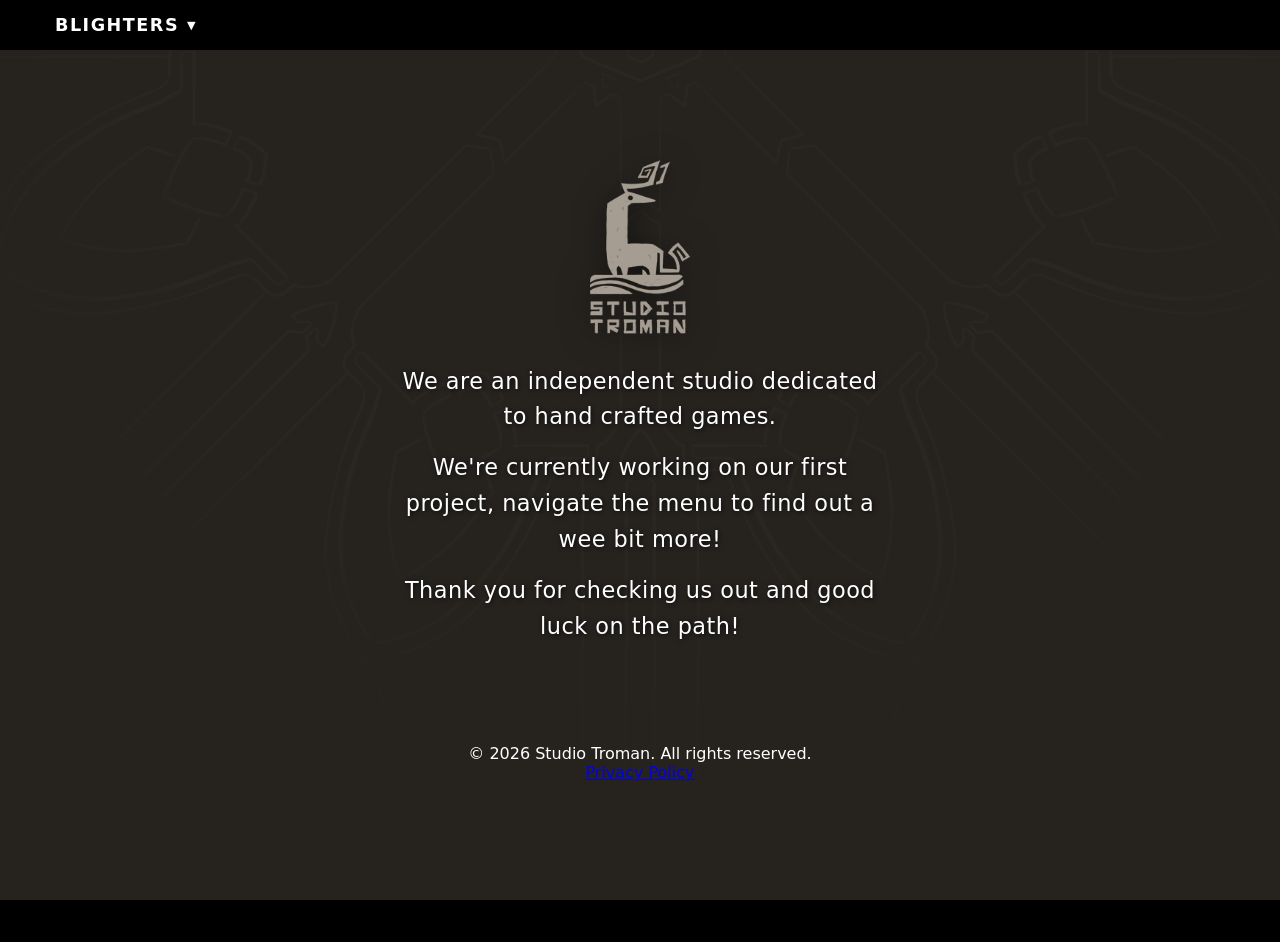
==== index.html @ d2a7fe1c "Refactor navigation structure in index.html" ====
<!DOCTYPE html>
<html lang="en">
<head>
  <meta charset="UTF-8">
  <meta name="viewport" content="width=device-width, initial-scale=1.0">
  <title>Studio Troman - Home</title>
  
  <link rel="stylesheet" href="style.css">
  <style>
    .site-footer {
      display: block !important;
      margin-top: 100px !important;
      padding-bottom: 40px !important; 
    }
  </style>
</head>
<body id="home-body">

  <div class="page-transition-curtain"></div>

<nav class="top-navbar">
  <button class="menu-toggle" aria-label="Toggle Mobile Menu">
    <span class="bar"></span>
    <span class="bar"></span>
    <span class="bar"></span>
  </button>

  <div class="dropdown">
    <a href="blighters.html" class="transition-link dropdown-trigger">Blighters</a>
    <ul class="dropdown-menu">
      <li><a href="index.html" class="transition-link">Home</a></li>
    </ul>
  </div>
</nav>


  <div class="fullscreen-bg">
    <img src="studio_bg.png" alt="Studio Troman Static Background" class="static-bg-image">
    
    <video class="desktop-video" autoplay loop muted playsinline>
      <source src="studio_backer.webm" type="video/webm">
    </video>
    <video class="mobile-video" autoplay loop muted playsinline>
      <source src="mobile_backer_clean.webm" type="video/webm">
    </video>
  </div>

  <div class="content-overlay">
    <img src="studio_logo.png" alt="Studio Troman Logo" class="company-logo">
    <p class="blurb">We are an independent studio dedicated to hand crafted games.</p>
    <p class="blurb">We're currently working on our first project, navigate the menu to find out a wee bit more!</p>
    <p class="blurb">Thank you for checking us out and good luck on the path!</p>

    <footer class="site-footer">
      <p>&copy; 2026 Studio Troman. All rights reserved.</p>
      <a href="privacy.html" class="footer-link">Privacy Policy</a>
    </footer>
  </div>

  <script src="script.js"></script>
</body>
</html>
---- style.css ----
* { 
  box-sizing: border-box; 
  margin: 0; 
  padding: 0; 
}

body, html { 
  width: 100%; 
  height: 100%; 
  min-height: 100vh; 
  font-family: 'Segoe UI', system-ui, sans-serif; 
  background-color: #000; 
  color: #fff; 
  overflow-x: hidden; 
}

#home-body .fullscreen-bg {
  position: fixed; 
  top: 0;
  left: 0;
  width: 100vw;
  height: 100vh;
  overflow: hidden;
  z-index: 1;
  background-color: #000;
}

#home-body .static-bg-image {
  position: absolute;
  top: 50%;
  left: 50%;
  width: 100vw;
  height: 100vh;
  transform: translate(-50%, -50%) !important;
  object-fit: cover;
  z-index: 2;
  display: block !important;
}

#home-body .desktop-video,
#home-body .mobile-video {
  display: none !important; 
}

.fullscreen-bg {
  position: fixed; 
  top: 0;
  left: 0;
  width: 100vw;
  height: 100vh;
  overflow: hidden;
  z-index: 1;
  background-color: #000;
}

.static-bg-image,
.desktop-video,
.mobile-video {
  position: absolute;
  top: 50%;
  left: 50%;
  width: 100vw;
  height: 100vh;
  transform: translate(-50%, -50%) !important;
  object-fit: cover;
  filter: none !important;
}

.static-bg-image {
  z-index: 1;
}

.desktop-video {
  display: block !important;
  z-index: 2;
}

.mobile-video {
  display: none !important;
  z-index: 2;
}

@media (max-width: 768px) {
  .desktop-video {
    display: none !important;
  }
  .mobile-video {
    display: block !important;
  }
}



.page-transition-curtain {
  position: fixed; top: 0; left: 0; width: 100vw; height: 100vh;
  background-color: #0d0d0d; z-index: 9999; pointer-events: none;
  opacity: 1; transition: opacity 0.4s ease-out;
}

body.loaded .page-transition-curtain { opacity: 0; }
body.exiting .page-transition-curtain { opacity: 1; transition: opacity 0.25s ease-in; }


.top-navbar {
  position: fixed; 
  top: 0; 
  left: 0; 
  width: 100%; 
  padding: 5px 40px; 
  height: auto;     
  display: flex; 
  justify-content: flex-start; 
  align-items: center;
  background: #000000; 
  opacity: 0;
  z-index: 100;
}

body.loaded .top-navbar { 
  opacity: 1; 
  transition: opacity 0.8s ease; 
}

.menu-toggle {
  display: none;
  flex-direction: column;
  justify-content: space-between;
  width: 26px;
  height: 18px;
  background: transparent;
  border: none;
  cursor: pointer;
  padding: 0;
  z-index: 20;
}

.menu-toggle .bar {
  height: 2px;
  width: 100%;
  background-color: #fff;
  border-radius: 2px;
  transition: all 0.4s cubic-bezier(0.16, 1, 0.3, 1);
}

.menu-toggle.active .bar:nth-child(1) { transform: translateY(8px) rotate(45deg); }
.menu-toggle.active .bar:nth-child(2) { opacity: 0; }
.menu-toggle.active .bar:nth-child(3) { transform: translateY(-8px) rotate(-45deg); }

.dropdown { 
  position: relative; 
  display: inline-block; 
}

.dropdown-trigger { 
  color: #fff; 
  font-size: 1.1rem; 
  font-weight: 600; 
  text-transform: uppercase; 
  letter-spacing: 1.5px; 
  background: transparent; 
  border: none; 
  cursor: pointer; 
  padding: 10px 15px; 
  display: flex; 
  align-items: center; 
  gap: 8px; 
  text-shadow: 1px 1px 4px rgba(0,0,0,0.8); 
  text-decoration: none;
  transition: color 0.3s ease;
}

.dropdown-trigger::after { 
  content: '▼'; 
  font-size: 0.7rem; 
  transition: transform 0.4s cubic-bezier(0.16, 1, 0.3, 1);
}

.dropdown-menu {
  position: absolute; 
  top: 100%; 
  left: 0; 
  background-color: #000000;
  border: 1px solid rgba(255, 255, 255, 0.15); 
  border-radius: 6px; 
  min-width: 200px;
  box-shadow: 0 8px 24px rgba(0, 0, 0, 0.5); 
  opacity: 0; 
  visibility: hidden;
  transform: translateY(15px);
  transition: opacity 0.35s ease, transform 0.35s cubic-bezier(0.16, 1, 0.3, 1), visibility 0.35s; 
  list-style: none;
}

.dropdown-menu a { 
  color: rgba(255, 255, 255, 0.7); 
  padding: 12px 20px; 
  text-decoration: none; 
  display: block; 
  font-size: 0.95rem; 
  letter-spacing: 0.5px; 
  transition: all 0.25s ease;
  text-align: left; 
}

.nested-dropdown { 
  position: relative; 
}

.nested-dropdown > a::after { 
  content: ' ▶'; 
  font-size: 0.6rem; 
  float: right; 
  margin-top: 4px; 
}

.sub-menu {
  position: absolute; 
  top: 0; 
  left: 100%; 
  background-color: #000000;
  border: 1px solid rgba(255, 255, 255, 0.15); 
  border-radius: 6px; 
  min-width: 180px;
  opacity: 0; 
  visibility: hidden; 
  transform: translateX(15px);
  transition: opacity 0.25s ease, transform 0.25s cubic-bezier(0.16, 1, 0.3, 1), visibility 0.25s; 
  list-style: none;
}

@media (min-width: 769px) {
  .dropdown:hover .dropdown-menu { opacity: 1; visibility: visible; transform: translateY(0); }
  .dropdown:hover .dropdown-trigger { color: #ddd; }
  .dropdown:hover .dropdown-trigger::after { transform: rotate(180deg); }
  .nested-dropdown:hover .sub-menu { opacity: 1; visibility: visible; transform: translateX(0); }
  
  .dropdown-menu a:hover { 
    background-color: rgba(255, 255, 255, 0.08); 
    color: #fff; 
    padding-left: 24px; 
  }
  .sub-menu a:hover { 
    background-color: rgba(255, 255, 255, 0.12); 
  }
}

@media (max-width: 768px) {
  .top-navbar {
    padding: 5px 20px;
  }

  .dropdown-trigger {
    font-size: 0.95rem;
    letter-spacing: 1px;
    padding: 10px 10px;
    gap: 6px;
  }

  .dropdown-menu a {
    font-size: 0.85rem;
    padding: 10px 16px;
  }
}



.content-overlay {
  position: relative;
  display: flex !important;
  flex-direction: column;
  justify-content: flex-start;
  align-items: center;
  text-align: center;
  width: 100%;
  padding: 40px 20px 120px 20px; 
  z-index: 2;
}



@keyframes fadeIntro {
  0% { opacity: 0; transform: translateY(20px); }
  100% { opacity: 1; transform: translateY(0); }
}


.company-logo {
  display: block;
  width: 100px;      
  max-width: 100%;   
  height: auto; 
  

  margin-top: 40px; 
  margin-bottom: 30px; 
  
  filter: drop-shadow(0 4px 15px rgba(0,0,0,0.5));
  opacity: 0;
}


body.loaded .company-logo {
  animation: fadeIntro 0.6s cubic-bezier(0.25, 1, 0.3, 1) forwards;
  animation-delay: 0.20s;
}



p.blurb {
  font-size: 1.4rem;
  font-weight: 300;
  max-width: 500px;
  text-shadow: 1px 1px 5px rgba(0,0,0,0.8);
  line-height: 1.6;
  letter-spacing: 0.5px;
  opacity: 0;
}

body.loaded p.blurb {
  animation: fadeIntro 0.7s cubic-bezier(0.16, 1, 0.3, 1) forwards;
  animation-delay: 0.3s;
}



@media (max-width: 768px) {
  .top-navbar { padding: 0 20px; height: 60px; justify-content: flex-end; }
  .menu-toggle { display: flex; }
  .company-logo { max-width: 130px; } 
  p.blurb { font-size: 1.1rem; }
  .dropdown { position: static; width: auto; }
  .dropdown-trigger { display: none; }

  .dropdown-menu {
    position: fixed; top: 0; left: 0; width: 100vw; height: 100vh;
    background-color: rgba(10, 10, 10, 0.98); border: none; border-radius: 0;
    padding: 100px 30px 40px 30px; display: flex; flex-direction: column; gap: 15px;
    overflow-y: auto; opacity: 0; visibility: hidden; transform: translateY(-20px);
    transition: all 0.35s cubic-bezier(0.16, 1, 0.3, 1); z-index: 15;
  }
  
  .dropdown-menu.mobile-open { opacity: 1; visibility: visible; transform: translateY(0); }
  .dropdown-menu a { font-size: 1.5rem; font-weight: 600; text-transform: uppercase; letter-spacing: 1px; padding: 10px 0; border-bottom: 1px solid rgba(255,255,255,0.05); }

  .nested-dropdown > a { display: flex; justify-content: space-between; align-items: center; }
  .nested-dropdown > a::after { content: '▼'; font-size: 0.8rem; float: none; margin-top: 0; transition: transform 0.2s ease; }
  .nested-dropdown.submenu-open > a::after { transform: rotate(180deg); }

  .sub-menu {
    position: relative; left: 0; top: 0; width: 100%; min-width: 100%;
    background: rgba(255, 255, 255, 0.03); border: none; border-radius: 4px;
    margin-top: 5px; max-height: 0; overflow: hidden; opacity: 0; visibility: hidden;
    transform: none; display: block; transition: all 0.3s cubic-bezier(0.16, 1, 0.3, 1);
  }
  .nested-dropdown.submenu-open .sub-menu { max-height: 200px; opacity: 1; visibility: visible; padding: 5px 0; }
  .sub-menu a { font-size: 1.1rem; font-weight: 400; padding: 10px 20px; text-transform: none; border: none; }
}


.logo-container { margin-bottom: 20px; display: flex; justify-content: center; align-items: center; opacity: 0; }
body.loaded .logo-container { animation: fadeIntro 0.6s cubic-bezier(0.16, 1, 0.3, 1) forwards; animation-delay: 0.1s; }


.logo-video { 
  width: 700px; 
  height: auto; 
  display: block; 
  background: transparent; 
}

.image-stack { display: flex; flex-direction: column; align-items: center; gap: 20px; margin-bottom: 25px; }
.stacked-png-1 { max-width: 320px; height: auto; display: block; opacity: 0; }
body.loaded .stacked-png-1 { animation: fadeIntro 0.6s cubic-bezier(0.16, 1, 0.3, 1) forwards; animation-delay: 0.25s; }

@media (max-width: 768px) {
  .logo-video { 
    width: 450px; 
    max-width: 100%; 
  }
  .stacked-png-1 { max-width: 220px; }
}



.wishlist-link { 
  display: inline-block; 
  cursor: pointer; 
  text-decoration: none; 
  opacity: 0; 
  transition: transform 0.3s cubic-bezier(0.16, 1, 0.3, 1), filter 0.3s cubic-bezier(0.16, 1, 0.3, 1); 
}


body.loaded .wishlist-link { 
  animation: fadeIntro 0.6s cubic-bezier(0.16, 1, 0.3, 1) forwards; 
  animation-delay: 0.4s; 
}


.wishlist-link:hover { 
  transform: translateY(-4px);
  filter: drop-shadow(0 8px 20px rgba(255, 255, 255, 0.25)) drop-shadow(0 4px 10px rgba(0, 0, 0, 0.8)); 
}


.wishlist-link:active {
  transform: translateY(-1px); 
  filter: drop-shadow(0 2px 5px rgba(255, 255, 255, 0.15)) drop-shadow(0 2px 4px rgba(0, 0, 0, 0.9));
}


.content-overlay {
  position: relative;
  display: flex !important;
  flex-direction: column;
  justify-content: flex-start;
  align-items: center;
  text-align: center;
  width: 100%;
  min-height: 100vh;
  padding: 120px 20px 120px 20px; 
  z-index: 10;
}




h1 { 
  font-size: 3.5rem; 
  font-weight: 700; 
  margin-bottom: 20px; 
  text-transform: uppercase; 
  letter-spacing: 2px; 
  text-shadow: 2px 2px 10px rgba(0,0,0,0.8); 
  opacity: 0; 
}

body.loaded h1 { 
  animation: fadeIntro 0.6s cubic-bezier(0.16, 1, 0.3, 1) forwards; 
  animation-delay: 0.15s; 
}

p.content-text { 
  font-size: 1.3rem; 
  font-weight: 300; 
  max-width: 650px; 
  text-shadow: 1px 1px 5px rgba(0,0,0,0.8); 
  line-height: 1.6; 
  opacity: 0; 
}

body.loaded p.content-text { 
  animation: fadeIntro 0.6s cubic-bezier(0.16, 1, 0.3, 1) forwards; 
  animation-delay: 0.35s; 
}


.image-gallery {
  display: flex;
  justify-content: center;
  gap: 20px;
  margin-top: 25px;
  flex-wrap: wrap; 
}

.gallery-img {
  width: 100%;
  max-width: 300px; 
  height: auto;
  border-radius: 0px; 
  box-shadow: 0 4px 15px rgba(0, 0, 0, 0.5); 
  object-fit: cover;
}


.image-gallery-vertical {
  display: flex;
  flex-direction: column;
  align-items: center;
  width: 100%;
  margin-top: 50px;
  gap: 40px; 
  padding: 20px 40px 80px 120px; 
}

.gallery-link {
  display: block;
  width: 100%;
  
  max-width: 2560px; 
  overflow: hidden;
  text-decoration: none;
  cursor: pointer;
  border-radius: 0px; 
  box-shadow: 0 20px 50px rgba(0, 0, 0, 0.65); 
  border: 0px solid rgba(255, 255, 255, 0.05);
}

.gallery-img-vertical {
  width: 100%;
  height: auto;
  display: block;
  object-fit: contain; 
  opacity: 0;
  transform: translateY(30px);
  
 
  transition: transform 0.8s cubic-bezier(0.16, 1, 0.3, 1), 
              opacity 0.8s cubic-bezier(0.16, 1, 0.3, 1),
              filter 0.4s ease;
  filter: brightness(0.85);
}


body.loaded .gallery-img-vertical {
  opacity: 1;
  transform: translateY(0);
}


body.loaded .gallery-link:nth-child(1) .gallery-img-vertical { transition-delay: 0.35s; }
body.loaded .gallery-link:nth-child(2) .gallery-img-vertical { transition-delay: 0.5s; }
body.loaded .gallery-link:nth-child(3) .gallery-img-vertical { transition-delay: 0.65s; }


@media (min-width: 769px) {
  .gallery-link:hover .gallery-img-vertical {
    filter: brightness(1.15);
    transform: scale(1.02);
  }
}


@media (max-width: 768px) {
  .image-gallery-vertical {
    margin-top: 30px;
    padding: 10px 10px 10px 10px;
    gap: 25px;
  }
  .gallery-link {
    max-width: 100%;
  }
  .gallery-img-vertical {
    filter: brightness(0.95);
  }
}


.lightbox-overlay {
  position: fixed;
  top: 0;
  left: 0;
  width: 100vw;
  height: 100vh;
  background-color: rgba(0, 0, 0, 0.95);
  z-index: 10000;
  display: flex;
  justify-content: center;
  align-items: center;
  opacity: 0;
  visibility: hidden;
  transition: opacity 0.4s cubic-bezier(0.16, 1, 0.3, 1), visibility 0.4s;
}

.lightbox-overlay.active {
  opacity: 1;
  visibility: visible;
}

.lightbox-content {
  max-width: 95vw; 
  max-height: 90vh;
  object-fit: contain;
  border-radius: 4px;
  box-shadow: 0 25px 60px rgba(0, 0, 0, 0.9);
  border: 1px solid rgba(255, 255, 255, 0.1);
  transform: scale(0.95);
  transition: transform 0.4s cubic-bezier(0.16, 1, 0.3, 1);
}

.lightbox-overlay.active .lightbox-content {
  transform: scale(1);
}

.lightbox-close { 
  position: fixed;
  top: 120px; 
  right: 120px; 
  color: rgba(255, 255, 255, 0.6); 
  font-size: 80px; 
  font-weight: 200; 
  cursor: pointer; 
  transition: color 0.2s ease, transform 0.2s ease; 
  user-select: none; 
}


.lightbox-close:hover {
  color: #fff;
  transform: scale(1.2);
}

.static-bg-image {
  position: absolute;
  top: 50%;
  left: 50%;
  width: 100vw;
  height: 100vh;
  transform: translate(-50%, -50%);
  object-fit: cover;
  z-index: 1; 
  filter: brightness(0.4);
}


.fullscreen-bg .desktop-video,
.fullscreen-bg .mobile-video {
  z-index: 2;
}

.content-overlay p.blurb + p.blurb {
  margin-top: 15px; 
}


.forms-wrapper {
  width: 100%;
  max-width: 480px; 
  margin-top: 30px;
  background-color: rgba(0, 0, 0, 0.4); 
  border-radius: 8px;
  overflow: hidden;
  border: 1px solid rgba(255, 255, 255, 0.1);
  box-shadow: 0 15px 35px rgba(0, 0, 0, 0.5);
  
  opacity: 0;
  transform: translateY(15px);
}


body.loaded .forms-wrapper {
  animation: fadeIntro 0.8s cubic-bezier(0.16, 1, 0.3, 1) forwards;
  animation-delay: 0.45s;
}


.bg-overlay-fade {
  position: fixed;
  top: 0;
  left: 0;
  width: 100%;
  height: 100%;
  background-color: rgba(0, 0, 0, 0.75); 
  opacity: 0; 
  transition: opacity 0.1s linear; 
  pointer-events: none; 
  z-index: 5;
}



#blighters-body .fullscreen-bg { 
  position: relative !important;
  width: 100vw; 
  height: 56.25vw; 
  min-height: 40vh;
  max-height: 70vh; 
  overflow: hidden; 
  z-index: 1; 
  background-color: #000;
  display: block !important;
}


#blighters-body .fullscreen-bg .desktop-video {
  display: block !important; 
  position: absolute;
  top: 0;
  left: 0;
  width: 100% !important;
  height: 100% !important;
  object-fit: cover !important; 
  object-position: center !important;
  transform: none !important; 
}


#blighters-body .fullscreen-bg .mobile-video {
  display: none !important; 
}


@media (max-width: 768px) {
  h1 { font-size: 2.2rem; }
  p.content-text { font-size: 1.1rem; }
  .stacked-png-1, .stacked-png-2 { max-width: 220px; } 


  #blighters-body .fullscreen-bg {
    position: relative !important; 
    height: 56.25vw !important; 
    max-height: none !important;
    width: 100vw !important;
  }


  #blighters-body .fullscreen-bg .desktop-video { 
    display: none !important; 
  }
  

  #blighters-body .fullscreen-bg .mobile-video { 
    display: block !important; 
    position: absolute !important; 
    top: 0 !important;
    left: 0 !important;
    width: 100% !important;
    height: 100% !important; 
    object-fit: contain !important; 
    object-position: center !important;
    transform: none !important; 
    filter: none !important;
  }
}

#blighters-body .content-overlay {
  padding-top: 30px !important; 
}

#blighters-body .content-overlay p.blurb:first-of-type {
  margin-top: 20 !important;
}



@media (min-width: 769px) {
  #blighters-body .forms-wrapper {
    max-width: 850px !important;
    width: 100%;
  }
}

@media (max-width: 768px) {
  #blighters-body .content-overlay {
    padding-top: 10px !important;    
    padding-left: 15px !important; 
    padding-right: 15px !important;
    padding-bottom: 15px !important;
  }
}


html {
  scrollbar-color: rgba(255, 255, 255, 0.3) #000000; 
  scrollbar-width: thin; 
}


::-webkit-scrollbar {
  width: 10px;              
  height: 10px;              
}


::-webkit-scrollbar-track {
  background: #000000;       
}


::-webkit-scrollbar-thumb {
  background: rgba(255, 255, 255, 0.25);
  border-radius: 5px;                  
  border: 2px solid #000000;           
  transition: background 0.2s ease;
}


::-webkit-scrollbar-thumb:hover {
  background: rgba(255, 255, 255, 0.45);
}
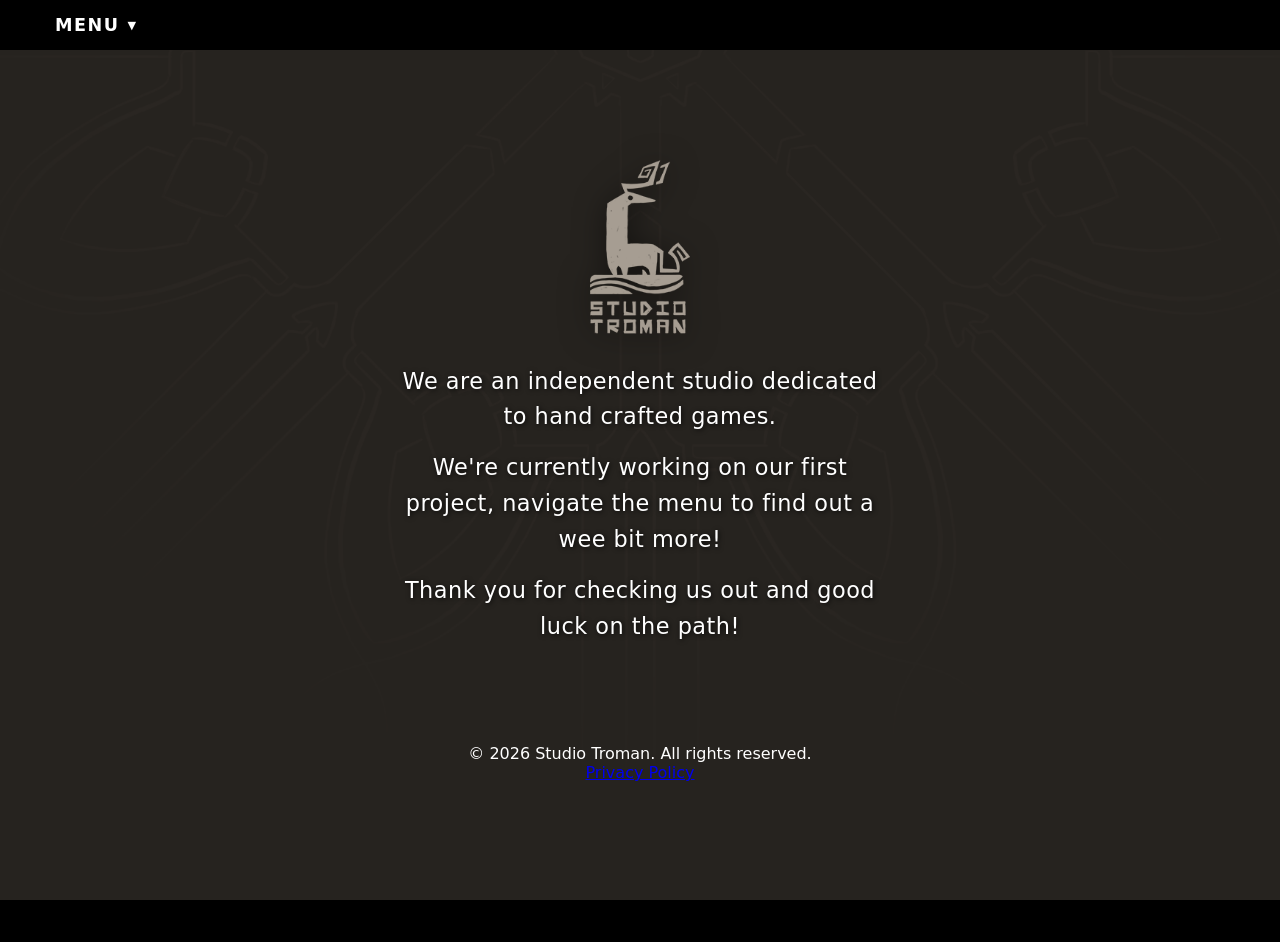
==== commit 0f6b4c9c: "Fix dropdown menu links in index.html" ====
--- a/index.html
+++ b/index.html
@@ -26,9 +26,10 @@
   </button>
 
   <div class="dropdown">
-    <a href="blighters.html" class="transition-link dropdown-trigger">Blighters</a>
+    <a href="index.html" class="transition-link dropdown-trigger">Menu</a>
     <ul class="dropdown-menu">
       <li><a href="index.html" class="transition-link">Home</a></li>
+      <li><a href="blighters.html" class="transition-link">Blighters</a></li>
     </ul>
   </div>
 </nav>
--- a/style.css
+++ b/style.css
@@ -138,7 +138,7 @@
   height: 2px;
   width: 100%;
   background-color: #fff;
-  border-radius: 2px;
+  border-radius: 0px;
   transition: all 0.4s cubic-bezier(0.16, 1, 0.3, 1);
 }
 
@@ -180,7 +180,7 @@
   top: 100%; 
   left: 0; 
   background-color: #000000;
-  border: 1px solid rgba(255, 255, 255, 0.15); 
+  border: 0px solid rgba(255, 255, 255, 0.15); 
   border-radius: 6px; 
   min-width: 200px;
   box-shadow: 0 8px 24px rgba(0, 0, 0, 0.5); 
@@ -202,46 +202,16 @@
   text-align: left; 
 }
 
-.nested-dropdown { 
-  position: relative; 
-}
-
-.nested-dropdown > a::after { 
-  content: ' ▶'; 
-  font-size: 0.6rem; 
-  float: right; 
-  margin-top: 4px; 
-}
-
-.sub-menu {
-  position: absolute; 
-  top: 0; 
-  left: 100%; 
-  background-color: #000000;
-  border: 1px solid rgba(255, 255, 255, 0.15); 
-  border-radius: 6px; 
-  min-width: 180px;
-  opacity: 0; 
-  visibility: hidden; 
-  transform: translateX(15px);
-  transition: opacity 0.25s ease, transform 0.25s cubic-bezier(0.16, 1, 0.3, 1), visibility 0.25s; 
-  list-style: none;
-}
-
 @media (min-width: 769px) {
   .dropdown:hover .dropdown-menu { opacity: 1; visibility: visible; transform: translateY(0); }
   .dropdown:hover .dropdown-trigger { color: #ddd; }
   .dropdown:hover .dropdown-trigger::after { transform: rotate(180deg); }
-  .nested-dropdown:hover .sub-menu { opacity: 1; visibility: visible; transform: translateX(0); }
   
   .dropdown-menu a:hover { 
     background-color: rgba(255, 255, 255, 0.08); 
     color: #fff; 
     padding-left: 24px; 
   }
-  .sub-menu a:hover { 
-    background-color: rgba(255, 255, 255, 0.12); 
-  }
 }
 
 @media (max-width: 768px) {
@@ -261,6 +231,7 @@
     padding: 10px 16px;
   }
 }
+
 
 
 
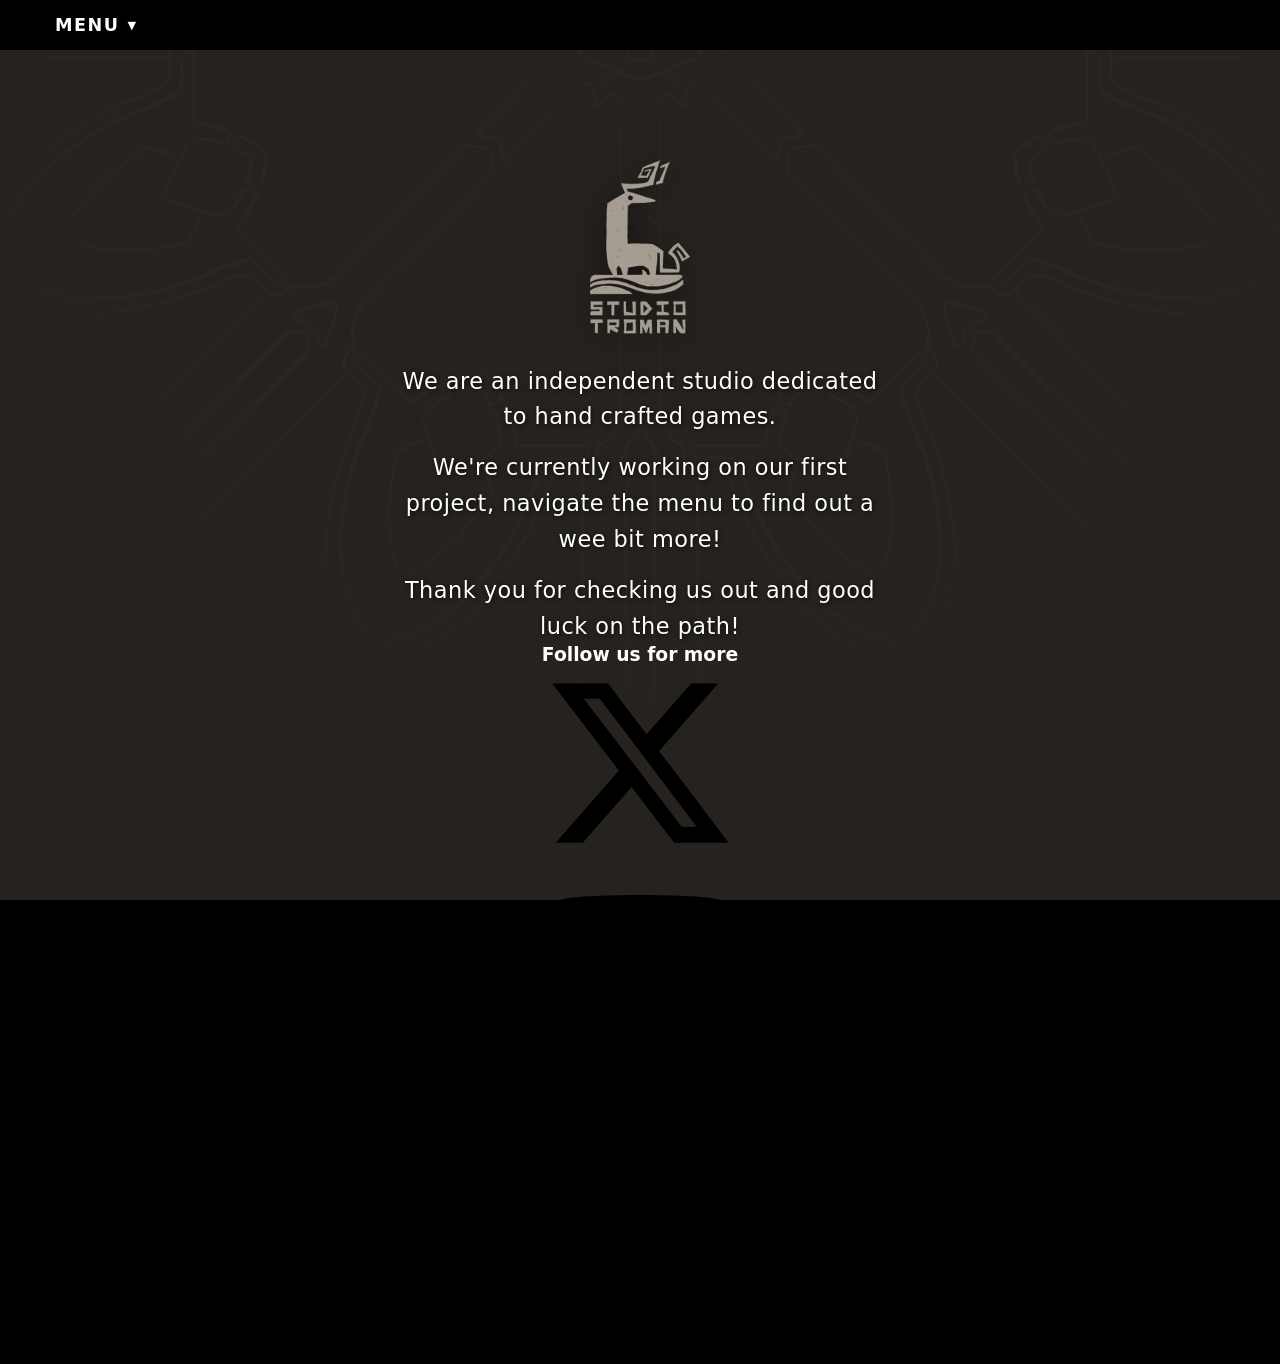
==== commit c7b95c9b: "Add social media section to index.html Added social media links for Twitter and YouTube." ====
--- a/index.html
+++ b/index.html
@@ -52,6 +52,19 @@
     <p class="blurb">We're currently working on our first project, navigate the menu to find out a wee bit more!</p>
     <p class="blurb">Thank you for checking us out and good luck on the path!</p>
 
+    <div class="socials-container">
+      <h3 class="socials-title">Follow us for more</h3>
+      <div class="socials-grid">
+        <a href="https://x.com" target="_blank" rel="noopener" class="social-btn twitter-x" aria-label="Follow us on X / Twitter">
+          <svg viewBox="0 0 24 24"><path d="M18.244 2.25h3.308l-7.227 8.26 8.502 11.24H16.17l-5.214-6.817L4.99 21.75H1.68l7.73-8.835L1.254 2.25H8.08l4.713 6.231zm-1.161 17.52h1.833L7.084 4.126H5.117z"/></svg>
+        </a>
+        <a href="https://youtube.com" target="_blank" rel="noopener" class="social-btn youtube" aria-label="Subscribe on YouTube">
+          <svg viewBox="0 0 24 24"><path d="M23.498 6.186a3.016 3.016 0 0 0-2.122-2.136C19.505 3.545 12 3.545 12 3.545s-7.505 0-9.377.505A3.017 3.017 0 0 0 .502 6.186C0 8.07 0 12 0 12s0 3.93.502 5.814a3.016 3.016 0 0 0 2.122 2.136c1.871.505 9.376.505 9.376.505s7.505 0 9.377-.505a3.015 3.015 0 0 0 2.122-2.136C24 15.93 24 12 24 12s0-3.93-.502-5.814zM9.545 15.568V8.432L15.818 12l-6.273 3.568z"/></svg>
+        </a>
+      </div>
+    </div>
+
+
     <footer class="site-footer">
       <p>&copy; 2026 Studio Troman. All rights reserved.</p>
       <a href="privacy.html" class="footer-link">Privacy Policy</a>
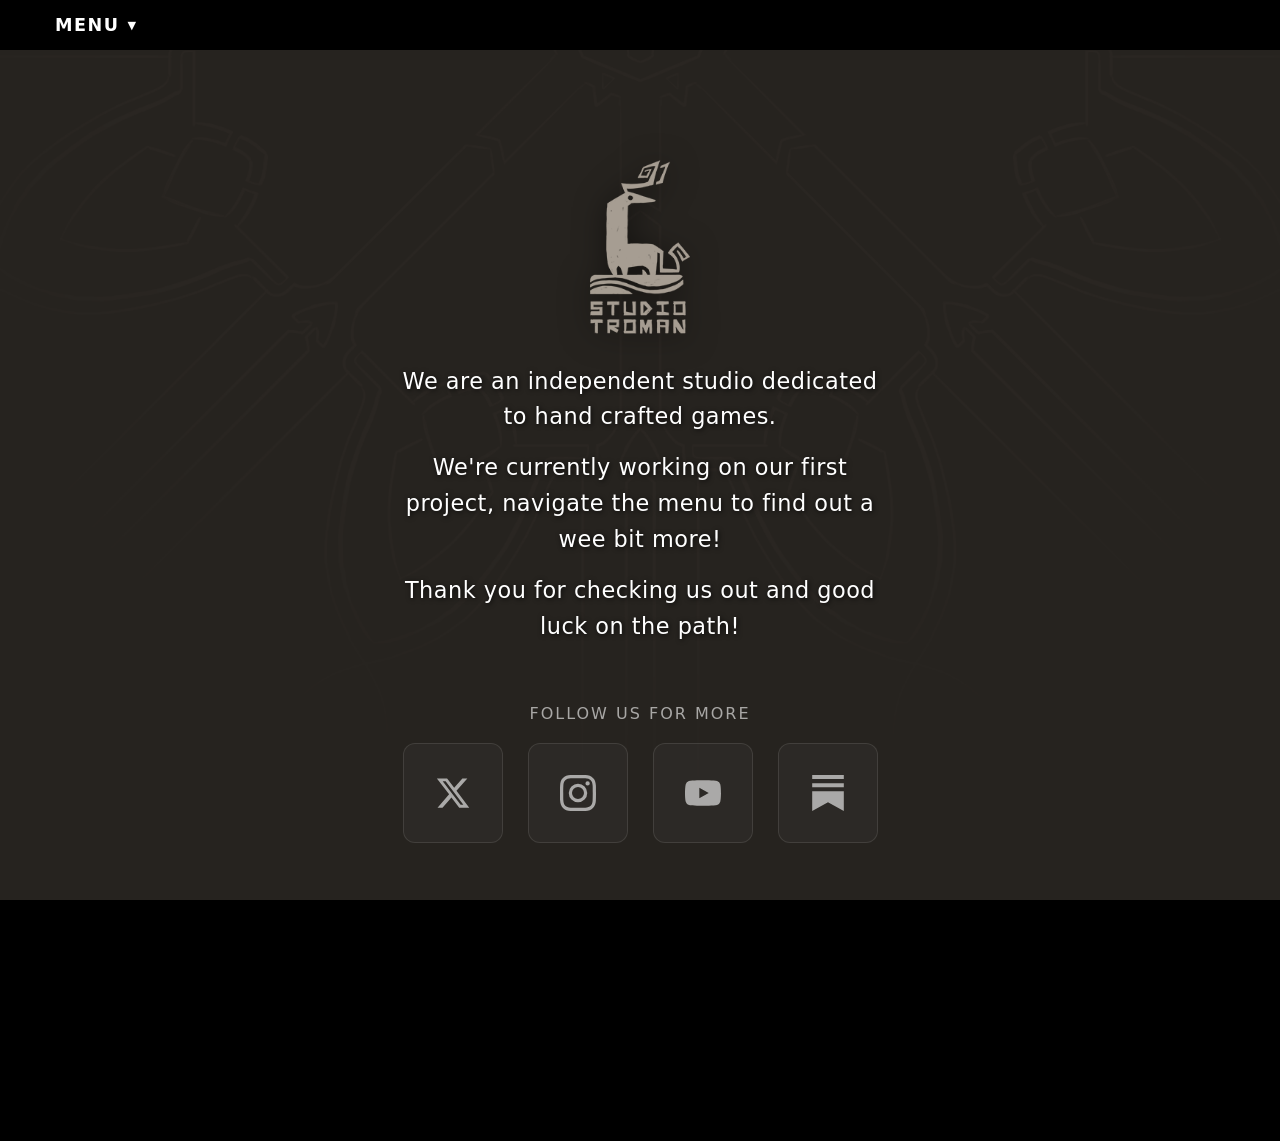
==== commit 8a23a246: "Update social media links in index.html" ====
--- a/index.html
+++ b/index.html
@@ -55,14 +55,21 @@
     <div class="socials-container">
       <h3 class="socials-title">Follow us for more</h3>
       <div class="socials-grid">
-        <a href="https://x.com" target="_blank" rel="noopener" class="social-btn twitter-x" aria-label="Follow us on X / Twitter">
+        <a href="https://x.com" target="_blank" rel="noopener" class="social-btn" aria-label="Follow us on X / Twitter">
           <svg viewBox="0 0 24 24"><path d="M18.244 2.25h3.308l-7.227 8.26 8.502 11.24H16.17l-5.214-6.817L4.99 21.75H1.68l7.73-8.835L1.254 2.25H8.08l4.713 6.231zm-1.161 17.52h1.833L7.084 4.126H5.117z"/></svg>
         </a>
-        <a href="https://youtube.com" target="_blank" rel="noopener" class="social-btn youtube" aria-label="Subscribe on YouTube">
+        <a href="https://instagram.com" target="_blank" rel="noopener" class="social-btn" aria-label="Follow us on Instagram">
+          <svg viewBox="0 0 24 24"><path d="M12 2.163c3.204 0 3.584.012 4.85.07 3.252.148 4.771 1.691 4.919 4.919.058 1.265.069 1.645.069 4.849 0 3.205-.012 3.584-.069 4.849-.149 3.225-1.664 4.771-4.919 4.919-1.266.058-1.644.07-4.85.07-3.204 0-3.584-.012-4.849-.07-3.26-.149-4.771-1.699-4.919-4.92-.058-1.265-.07-1.644-.07-4.849 0-3.204.013-3.583.07-4.849.149-3.227 1.664-4.771 4.919-4.919 1.266-.057 1.645-.069 4.849-.069zM12 0C8.741 0 8.333.014 7.053.072 2.695.272.273 2.69.073 7.051.014 8.333 0 8.741 0 12c0 3.259.014 3.668.072 4.948.2 4.358 2.618 6.78 6.98 6.98 1.281.058 1.689.072 4.948.072 3.259 0 3.668-.014 4.948-.072 4.354-.2 6.782-2.618 6.979-6.98.059-1.28.073-1.689.073-4.948 0-3.259-.014-3.667-.072-4.947-.196-4.354-2.617-6.78-6.979-6.98C15.668.014 15.259 0 12 0zm0 5.838a6.162 6.162 0 1 0 0 12.324 6.162 6.162 0 0 0 0-12.324zM12 16a4 4 0 1 1 0-8 4 4 0 0 1 0 8zm6.406-11.845a1.44 1.44 0 1 0 0 2.881 1.44 1.44 0 0 0 0-2.881z"/></svg>
+        </a>
+        <a href="https://youtube.com" target="_blank" rel="noopener" class="social-btn" aria-label="Subscribe on YouTube">
           <svg viewBox="0 0 24 24"><path d="M23.498 6.186a3.016 3.016 0 0 0-2.122-2.136C19.505 3.545 12 3.545 12 3.545s-7.505 0-9.377.505A3.017 3.017 0 0 0 .502 6.186C0 8.07 0 12 0 12s0 3.93.502 5.814a3.016 3.016 0 0 0 2.122 2.136c1.871.505 9.376.505 9.376.505s7.505 0 9.377-.505a3.015 3.015 0 0 0 2.122-2.136C24 15.93 24 12 24 12s0-3.93-.502-5.814zM9.545 15.568V8.432L15.818 12l-6.273 3.568z"/></svg>
+        </a>
+        <a href="https://substack.com" target="_blank" rel="noopener" class="social-btn" aria-label="Subscribe on Substack">
+          <svg viewBox="0 0 24 24"><path d="M22.534 8.128H1.466V5.441h21.068v2.687zM1.466 10.812V24L12 18.11 22.534 24V10.812H1.466zM22.534 0H1.466v2.688h21.068V0z"/></svg>
         </a>
       </div>
     </div>
+
 
 
     <footer class="site-footer">
--- a/style.css
+++ b/style.css
@@ -751,4 +751,72 @@
 }
 
 
-
+.socials-container {
+  margin-top: 60px;
+  text-align: center;
+}
+
+.socials-title {
+  color: rgba(255, 255, 255, 0.6);
+  font-size: 1rem;
+  font-weight: 400;
+  text-transform: uppercase;
+  letter-spacing: 2px;
+  margin-bottom: 20px;
+}
+
+.socials-grid {
+  display: flex;
+  justify-content: center;
+  align-items: center;
+  gap: 25px;
+}
+
+.social-btn {
+  display: flex;
+  justify-content: center;
+  align-items: center;
+  width: 100px;
+  height: 100px;
+  background-color: rgba(255, 255, 255, 0.03);
+  border: 1px solid rgba(255, 255, 255, 0.1);
+  border-radius: 12px;
+  transition: background-color 0.3s ease, border-color 0.3s ease, transform 0.3s cubic-bezier(0.16, 1, 0.3, 1), box-shadow 0.3s ease;
+  text-decoration: none;
+}
+
+.social-btn svg {
+  width: 36px;
+  height: 36px;
+  fill: rgba(255, 255, 255, 0.6);
+  transition: fill 0.3s ease;
+}
+
+.social-btn:hover {
+  transform: translateY(-4px);
+  border-color: rgba(255, 255, 255, 0.3);
+  background-color: rgba(255, 255, 255, 0.07);
+  box-shadow: 0 10px 30px rgba(0, 0, 0, 0.4);
+}
+
+.social-btn:hover svg {
+  fill: #ffffff;
+}
+
+@media (max-width: 768px) {
+  .social-btn {
+    width: 80px;
+    height: 80px;
+  }
+  
+  .social-btn svg {
+    width: 28px;
+    height: 28px;
+  }
+  
+  .socials-title {
+    font-size: 0.9rem;
+    letter-spacing: 1.5px;
+  }
+}
+
